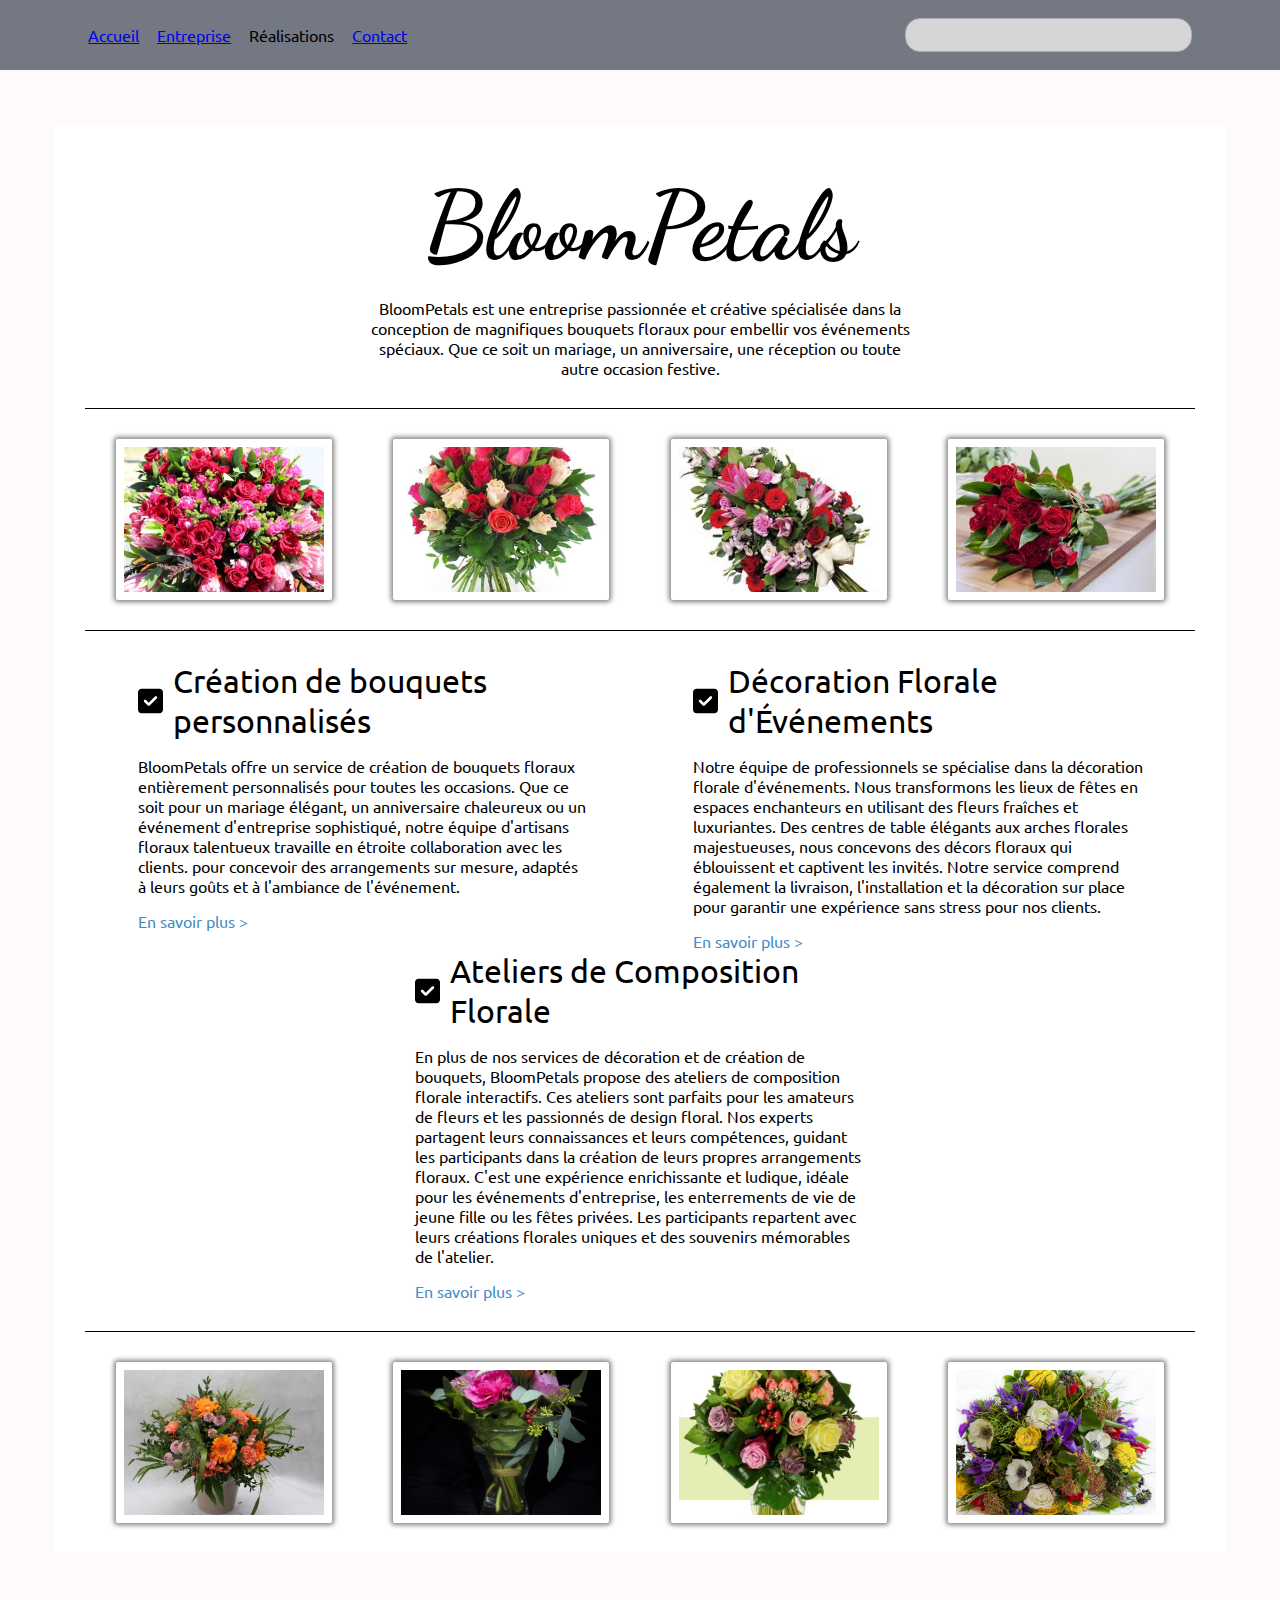
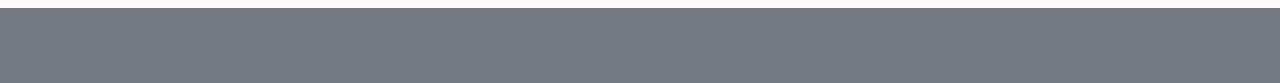
==== index.html @ 231ef575 "Initialisation du projet sur Github" ====
<!DOCTYPE html>
<html lang="fr">
  <head>
    <meta charset="UTF-8" />
    <meta name="viewport" content="width=device-width, initial-scale=1.0" />
    <meta name="author" content="BloomPetals" />
    <meta
      name="description"
      content="BloomPetals est une entreprise passionnée et créative spécialisée dans la
    conception de magnifiques bouquets floraux pour embellir vos événements
    spéciaux. Que ce soit un mariage, un anniversaire, une réception ou toute
    autre occasion festive."
    />
    <link rel="shortcut icon" href="#" type="image/x-icon" />
    <link rel="stylesheet" href="./style.css" />
    <title>BloomPetals - Accueil</title>
  </head>
  <body>
    <header>
      <nav>
        <ul>
          <li><a href="#">Accueil</a></li>
          <li><a href="./pages/entreprise.html">Entreprise</a></li>
          <li>Réalisations</li>
          <li><a href="./pages/contact.html">Contact</a></li>
        </ul>
      </nav>
      <input type="text" />
    </header>
    <main>
      <section class="company-desc">
        <h1>BloomPetals</h1>
        <p>
          BloomPetals est une entreprise passionnée et créative spécialisée dans
          la conception de magnifiques bouquets floraux pour embellir vos
          événements spéciaux. Que ce soit un mariage, un anniversaire, une
          réception ou toute autre occasion festive.
        </p>
      </section>
      <section class="preview">
        <article>
          <img src="./images/jpg/image1.jpg" alt="Une image." />
        </article>
        <article>
          <img src="./images/jpg/image2.jpg" alt="Une image." />
        </article>
        <article>
          <img src="./images/jpg/image3.jpg" alt="Une image." />
        </article>
        <article>
          <img src="./images/jpg/image4.jpg" alt="Une image." />
        </article>
      </section>
      <section class="servives">
        <article>
          <div>
            <img
              src="./images/svg/checkmark-logo.svg"
              alt="Logo de checkmark"
            />
            <h1>Création de bouquets personnalisés</h1>
          </div>
          <p>
            BloomPetals offre un service de création de bouquets floraux
            entièrement personnalisés pour toutes les occasions. Que ce soit
            pour un mariage élégant, un anniversaire chaleureux ou un événement
            d'entreprise sophistiqué, notre équipe d'artisans floraux talentueux
            travaille en étroite collaboration avec les clients. pour concevoir
            des arrangements sur mesure, adaptés à leurs goûts et à l'ambiance
            de l'événement.
          </p>
          <a href="#">En savoir plus</a>
        </article>
        <article>
          <div>
            <img
              src="./images/svg/checkmark-logo.svg"
              alt="Logo de checkmark"
            />
            <h1>Décoration Florale d'Événements</h1>
          </div>
          <p>
            Notre équipe de professionnels se spécialise dans la décoration
            florale d'événements. Nous transformons les lieux de fêtes en
            espaces enchanteurs en utilisant des fleurs fraîches et luxuriantes.
            Des centres de table élégants aux arches florales majestueuses, nous
            concevons des décors floraux qui éblouissent et captivent les
            invités. Notre service comprend également la livraison,
            l'installation et la décoration sur place pour garantir une
            expérience sans stress pour nos clients.
          </p>
          <a href="#">En savoir plus</a>
        </article>
        <article>
          <div>
            <img
              src="./images/svg/checkmark-logo.svg"
              alt="Logo de checkmark"
            />
            <h1>Ateliers de Composition Florale</h1>
          </div>
          <p>
            En plus de nos services de décoration et de création de bouquets,
            BloomPetals propose des ateliers de composition florale interactifs.
            Ces ateliers sont parfaits pour les amateurs de fleurs et les
            passionnés de design floral. Nos experts partagent leurs
            connaissances et leurs compétences, guidant les participants dans la
            création de leurs propres arrangements floraux. C'est une expérience
            enrichissante et ludique, idéale pour les événements d'entreprise,
            les enterrements de vie de jeune fille ou les fêtes privées. Les
            participants repartent avec leurs créations florales uniques et des
            souvenirs mémorables de l'atelier.
          </p>
          <a href="#">En savoir plus</a>
        </article>
      </section>
      <section class="preview">
        <article>
          <img src="./images/jpg/image5.jpg" alt="Une image." />
        </article>
        <article>
          <img src="./images/jpg/image6.jpg" alt="Une image." />
        </article>
        <article>
          <img src="./images/jpg/image7.jpg" alt="Une image." />
        </article>
        <article>
          <img src="./images/jpg/image8.jpg" alt="Une image." />
        </article>
      </section>
    </main>
    <footer></footer>
  </body>
</html>
---- style.css ----
@import url('https://fonts.googleapis.com/css2?family=Dancing+Script:wght@400..700&family=Ubuntu:ital,wght@0,300;0,400;0,500;0,700;1,300;1,400;1,500;1,700&display=swap');
@import url('https://fonts.googleapis.com/css2?family=Dancing+Script:wght@400..700&display=swap');

*,
*::before,
*::after {
  font-family: 'Ubuntu', sans-serif;
  font-weight: 400;
  font-style: normal;
  margin: 0;
  padding: 0;
}

body {
  background-color: hsl(0, 100%, 99%);
}

header {
  background-color: hsl(220, 6%, 48%);
  display: flex;
  justify-content: space-around;
  align-items: center;
  padding-block: 18px;
}

.colored {
  color: hsl(206, 54%, 52%);
}

/* La barre de navigation */
header nav {
  width: 50%;
}

header nav ul {
  padding: 0;
  list-style-type: none;
  display: flex;
}

header nav ul li {
  margin-inline-end: 18px;
}

/* La barre de recherche */
header input[type='text'] {
  background-color: hsl(0, 0%, 84%);
  border-radius: 15px;
  border: 1px solid hsl(227, 6%, 69%);
  height: 32px;
  width: 265px;
  padding-inline: 10px;
}

/* Le contenue principale */
main {
  background-color: hsl(0, 0%, 100%);
  margin: 55px;
  padding-inline: 30px;
}

/* Pour chaque section de la page */
main section {
  padding-block: 30px;
}

main section:not(:last-child) {
  border-bottom: 1px solid hsl(0, 0%, 0%);
}

/* La description de la compagnie */
main .company-desc {
  text-align: center;
}

main .company-desc h1 {
  font-family: 'Dancing Script', cursive;
  font-weight: 700;
  font-size: 6em;
  font-style: normal;
  margin: 14px;
}

main .company-desc p {
  width: 50%;
  margin: auto;
}

/* Toutes les aperçues */
main .preview {
  display: flex;
  justify-content: space-around;
  flex-wrap: wrap;
}

main .preview article {
  padding: 8px;
  box-shadow: 0 0 5px 2px hsla(0, 0%, 0%, 0.5);
  border-radius: 2px;
}

main .preview article img {
  display: block;
  height: 145px;
  width: 200px;
  object-fit: cover;
  object-position: center;
}

/* Tous les servir */
main .servives {
  display: flex;
  justify-content: space-around;
  flex-wrap: wrap;
}

main .servives article {
  width: 450px;
}

main .servives article > *:not(:first-child) {
  margin-block-start: 15px;
}

main .servives article div {
  display: flex;
  align-items: center;
}

main .servives article div img {
  width: 25px;
  margin-inline-end: 10px;
}

main .servives article a {
  display: inline-block;
  text-decoration: none;
  color: hsl(206, 54%, 52%);
}

main .servives article a::after {
  content: ' >';
}

/* La section "À propos de BloomPetals" */
main .about-company h1 {
  text-align: center;
  font-weight: 700;
  font-size: 2em;
  font-style: normal;
  margin: 14px;
}

main .about-company p {
  text-align: center;
  width: 50%;
  margin: auto;
}

/* La section "Pourquoi choisir BloomPetals ?" */
main .why-that-company h1 {
  text-align: center;
  font-weight: 700;
  font-size: 2em;
  font-style: normal;
  margin: 14px;
}

main .why-that-company > p {
  text-align: center;
  width: 50%;
  margin: auto;
  margin-block-start: 25px;
}

main .why-that-company div {
  display: flex;
  justify-content: space-around;
  flex-wrap: wrap;
}

main .why-that-company div article {
  width: 450px;
}

main .why-that-company div article h2 {
  text-align: center;
  font-weight: 600;
  margin: 14px;
}

main .why-that-company div article p {
  text-align: center;
}

/* La section "À propos de l'équipe" */
main .about-team h1 {
  text-align: center;
  font-weight: 700;
  font-size: 2em;
  font-style: normal;
  margin: 14px;
}

main .about-team div {
  display: grid;
  grid-template-columns: repeat(3, 1fr);
  gap: 5px;
  margin-block-start: 40px;
}

main .about-team div img {
  width: 100%;
  height: 500px;
  object-fit: cover;
  object-position: top;
}

/* Le formulaire de contact */
main .form-contact form {
  display: flex;
  flex-direction: column;
}

main .form-contact form > *:not(:last-child) {
  margin-block-end: 14px;
}

/* Le pied de page */
footer {
  background-color: hsl(220, 6%, 48%);
  height: 75px;
}
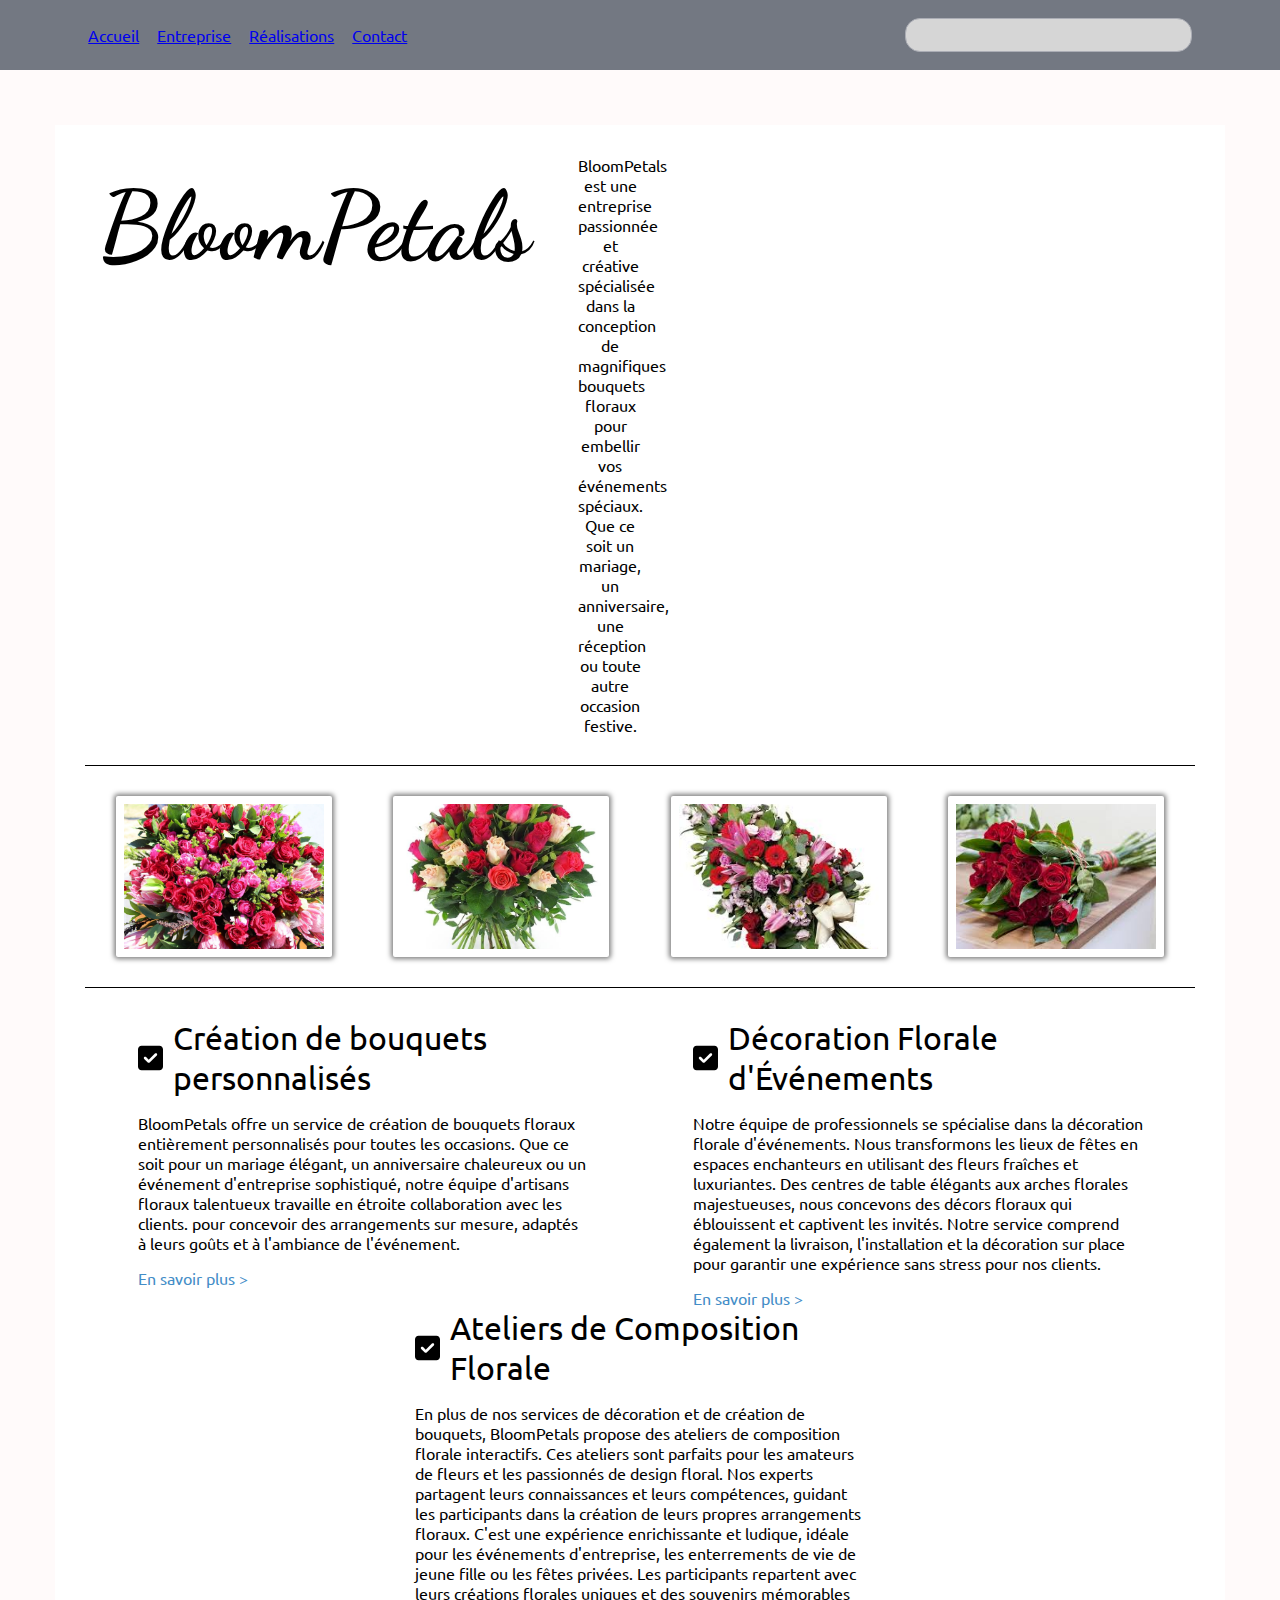
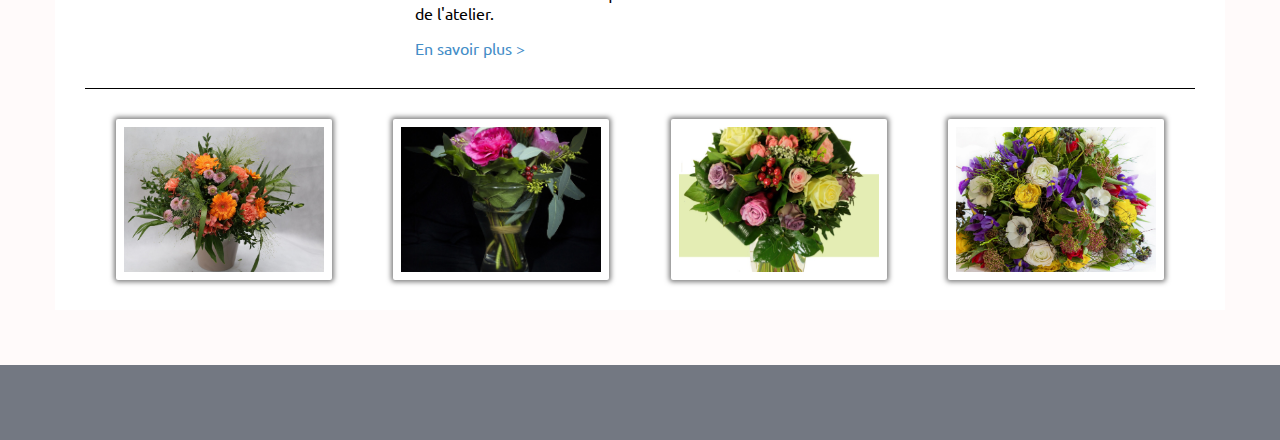
==== commit ee9b392c: "Création de la page des réalisations" ====
--- a/index.html
+++ b/index.html
@@ -19,9 +19,9 @@
     <header>
       <nav>
         <ul>
-          <li><a href="#">Accueil</a></li>
+          <li><a href="index.html">Accueil</a></li>
           <li><a href="./pages/entreprise.html">Entreprise</a></li>
-          <li>Réalisations</li>
+          <li><a href="./pages/realisations.html">Réalisations</a></li>
           <li><a href="./pages/contact.html">Contact</a></li>
         </ul>
       </nav>
--- a/style.css
+++ b/style.css
@@ -217,13 +217,60 @@
 }
 
 /* Le formulaire de contact */
+main .form-contact {
+  width: 50%;
+  margin: auto;
+}
+
+main .form-contact h1 {
+  text-align: center;
+  font-weight: 600;
+  margin: 14px;
+}
+
 main .form-contact form {
   display: flex;
   flex-direction: column;
 }
 
-main .form-contact form > *:not(:last-child) {
+main .form-contact form input,
+main .form-contact form select,
+main .form-contact form textarea {
   margin-block-end: 14px;
+}
+
+main .form-contact form select {
+  padding: 10px;
+}
+
+main .form-contact form label {
+  margin-block-end: 4px;
+}
+
+main .form-contact form input[type='text'] {
+  padding: 10px;
+  font-size: 1rem;
+}
+
+main .form-contact form textarea {
+  resize: none;
+  padding: 10px;
+}
+
+main .form-contact form input[type='submit'] {
+  align-self: flex-end;
+  width: 100px;
+  padding: 10px;
+}
+
+/* La galerie de fleur */
+main section {
+  display: grid;
+  grid-template-columns: repeat(6, 1fr);
+}
+
+main section img {
+  width: 100%;
 }
 
 /* Le pied de page */
